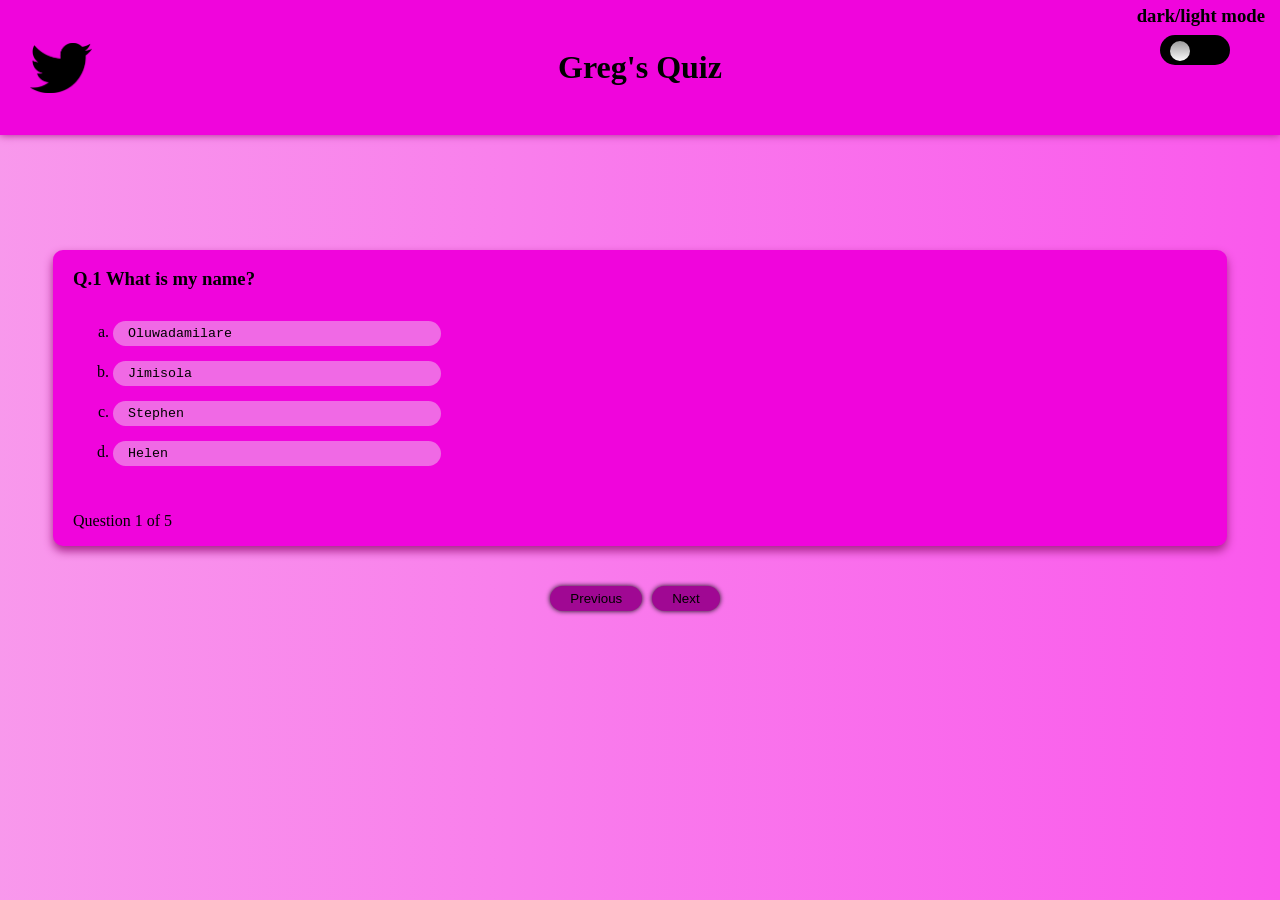
==== index.html @ 69802fca "index" ====
<!DOCTYPE html>
<html lang="en">
<head>
    <meta charset="UTF-8">
    <meta name="viewport" content="width=device-width, initial-scale=1.0">
    <title>Greg's Quiz</title>
    <link rel="stylesheet" href="quiz.css">
</head>
<body class="theBody">
    <section>
        <header class="header">
            <div class="content">
                <img src="img/twitter.png" alt="logo">
                <h1 class="textLogo">Greg's Quiz</h1>
                <div class="modeBtn">
                    <h3 class="textMode">dark/light mode</h3>
                    <input type="checkbox" id="darkmodeToggle">
                    <label for="darkmodeToggle"></label>
                </div>
            </div>

        </header>

        <div class="question_container">
            <div class="container">
               <div class="first">
                    <div class="questions">
                        <h3 class="que"></h3>
                        <ol class="allOptions" type="a">
                           <li><button class="option" id="option0"></button></li>
                           <li><button class="option" id="option1"></button></li>
                           <li><button class="option" id="option2"></button></li>
                           <li><button class="option" id="option3"></button></li>
                     </ol>

                     <p class="qCounter"></p>
                    </div>
               </div>
     
                <!--button-->
                <div class="second">
                    <div class="prevBtn" >
                        <button class="button" type="button">Previous</button>
                    </div>
                    <div class="nextBtn">
                        <button class="nbutton" type="button">Next</button>
                    </div>
                </div>
            </div>
        </div>
        <div class="result_container">
            <div class="result">
                <h2 class="resulth1">Your Score</h2>
                <p class="score_result"></p>
                <div class="resultBtn">
                    <button class="tryagain" type="button">Back to Quiz</button>
                    <button class="check" type="button">Check Answers</button>
                </div>  
            </div>
        </div>

           <!-- reveal Answers -->
        <div class="reveal_container">
            <div class="reveal_answer">
                <h2>Answers</h2>
                <ol class="allAnswer" type="1">
                    <li class="answer0"></li>
                    <li class="answer1"></li>
                    <li class="answer2"></li>
                    <li class="answer3"></li>
                    <li class="answer4"></li> 
                </ol>

                <div class="RetakeBtn">
                    <button class="Retake" type="button">Restart</button>
                </div> 
    
            </div>
        </div>
    </section>
    
    <script src="quiz.js"></script>
</body>
</html>
---- quiz.css ----
body{
    margin: 0;
    padding: 0;
}
.theBody{
    background: linear-gradient(to left, rgb(250, 89, 236), rgba(248, 147, 235, 0.954));
}

header{
    position: relative;
    background-color: rgb(240, 5, 220);
    width: 100%;
    
    height: 15vh;
    box-shadow: 0 0 8px rgb(168, 35, 139);
}
.textMode{
    position: absolute;
    right: 15px;
    top: 5px;
    margin: 0;
    color: black;
}
.content{
    position: absolute;
    width: 100%;
    height: 100%;
    display: flex;
    justify-content: center;
    align-items: center;
}
img{
    position: absolute;
    height: 50px;
    padding-left: 30px;
    left: 0;
}
.textLogo{
    font-size: 32px;
    font-family: cursive;
    color: black;
   
}
#darkmodeToggle{
    position: absolute;
    right: 190px;

}
label{
    position: absolute;
    right: 50px;
    top: 35px;
    width: 70px;
    height: 30px;
    display: block;
    background-color: rgb(0, 0, 0);
    border-radius: 200px;
    cursor: pointer;
    transition: .3s;
    /* box-shadow: inset 0 5px 15px rgb(105, 105, 105), inset 0 -5px 15px rgb(177, 177, 177)  ; */
}
label:after{
    content: '';
    width: 20px;
    height: 20px;
    position: absolute;
    top: 6px;
    left: 10px;
    transition: .3s;
    border-radius: 200px;
    background: linear-gradient(to bottom, rgb(155, 155, 155) , rgb(252, 252, 252));
}
input{
    width: 0;
    height: 0;
    visibility: hidden;
}
input:checked + label{
    background: linear-gradient(to right,rgb(255, 255, 255), rgb(204, 204, 204)) ;
}
input:checked + label:after{
    left: 40px;
    background: linear-gradient(135deg, rgb(95, 95, 95), rgb(0, 0, 0));


}
h3{
    margin-bottom: 0;
    font-family: cursive;
}
.option{
    font-family: 'Courier New', Courier, monospace;
    background-color: rgb(240, 105, 229);
    margin-top: 15px;
    padding: 5px 15px;
    border-radius: 20px;
    width: 30%;
    cursor: pointer;
    border: none;
    text-align: left;
}
.optionBg{
    background-color: rgb(209, 57, 196);
}
.darkoptionBg{
    background-color: rgb(72, 109, 209);

}

p{
    margin-top: 30px;
    font-family: cursive;
}
.question_container{
    display: flex;
    height: 85vh;
    justify-content: center;
    align-items: center;
}
.container{
    height: 70%;
    width: 100%;
    margin: 0;
    padding: 0 10px;
}
.first{
    width: 100%;
    display: flex;
    justify-content: center;
    align-items: center;
}
.questions{
    background-color: rgb(240, 5, 220);
    width: 90%;
    border-radius: 10px;
    padding: 0 20px;
    box-shadow: 0 5px 10px rgb(168, 35, 139);
    display: flex;
    justify-content: space-between;
    /* align-items: left; */
    flex-direction: column;
}
.second{
    margin-top: 40px;
    width: 100%;
    display: flex;
    justify-content: center;
    align-items: center;
}
.nbutton{
    padding: 5px 20px;
    border-radius: 20px;
    background-color: rgb(160, 8, 147);
    border: none;
    color: rgb(0, 0, 0);
    cursor: pointer;
    margin-right: 10px;
    box-shadow: 0 0 5px rgb(11, 11, 14);

}
.button{
    padding: 5px 20px;
    border-radius: 20px;
    background-color: rgb(160, 8, 147);
    color: rgb(0, 0, 0);
    border: none;
    cursor: pointer;
    margin-right: 10px;
    box-shadow: 0 0 5px rgb(11, 11, 14);
}

.result_container{
    display: none;
    height: 85vh;
    justify-content: center;
    align-items: center;
}
.result{
    display: none;
    background-color: rgb(240, 5, 220);
    box-shadow: 0 0 8px rgb(168, 35, 139);
    margin: 15px;
    padding: 30px;
    border-radius: 10px;
}
.resulth1{
    text-align: center;
    
}
.score_result{
    text-align: center;
    padding-bottom: 30px;
}
.resultBtn{
    display: flex;
    justify-content: center;
    gap: 2rem;
    align-items: center;
}
.tryagain{
    background-color: rgb(160, 8, 147);
    box-shadow: 0 0 5px rgb(11, 11, 14);
    border-radius: 30px;
    border: none;
    cursor: pointer;
    padding: 11px 18px;
    
}
.check{
    background-color: rgb(160, 8, 147);
    box-shadow: 0 0 5px rgb(11, 11, 14);
    border-radius: 30px;
    border: none;
    cursor: pointer;
    padding: 11px 18px;

}
.reveal_container{
    display: none;
    height: 85vh;
    justify-content: center;
    align-items: center;
}
.reveal_answer{
    background-color: rgb(240, 5, 220);
    box-shadow: 0 0 8px rgb(168, 35, 139);
    border-radius: 10px;
    padding: 30px;
    display: none;
}
.RetakeBtn{
    display: flex;
    justify-content: center;
    align-items: center;
}
.Retake{
    background-color: rgb(160, 8, 147);
    box-shadow: 0 0 5px rgb(11, 11, 14);
    border-radius: 30px;
    border: none;
    cursor: pointer;
    padding: 11px 18px;
    
}
/* .darkmode */

/* the page background */
.darkmode{
    background: linear-gradient(to left, rgb(17, 8, 58), rgba(44, 8, 58, 0.954) , rgb(17, 8, 58));
}
/* the header background */
.darkHeader{
    background-color: rgb(17, 8, 58);
    box-shadow: 0 0px 10px rgb(11, 11, 14);
}

/* question background */
.darkQuestions{
    background-color: rgb(17, 8, 58);
    box-shadow: 0 5px 15px rgb(11, 11, 14);
}
.darkText{
    color: white;
}

.darkOption0, .darkOption1, .darkOption2, .darkOption3{
    background-color: rgb(35, 17, 114);

}
.darkButton{
    background-color: rgb(35, 17, 114);
    color: white;
}
.darkResult{
    background-color: rgb(17, 8, 58);
    box-shadow: 0 5px 15px rgb(11, 11, 14);
}
    
@media screen and (max-width: 591px){
    .textMode{
        position: absolute;
        right: 25px;
        font-size: 1rem;
    }
    img{
        height: 40px;
    }
    .option{
        width: 70%;
    }

}
@media screen and (max-width: 600px){
    header{
        height: 10vh;
        display: flex;
        justify-content: space-between;
        align-items: center;
    }
    .textMode{
        display: none;
    }
    img{
        height: 30px;
    }
    .textLogo{
        font-size: 1.5rem;
       
    }
    .option{
        width: 80%;
    }
    label{
        position: absolute;
        right: 35px;
        top: 20px;
        width: 40px;
        height: 20px;
    }
    label:after{
        content: '';
        width: 12px;
        height: 12px;
        position: absolute;
        top: 4px;
        left: 6px;
    
    }
    
    input:checked + label:after{
        left: 20px;
    
    }
    img{
        height: 20px;
        margin-left: -15px;
    }

}
@media screen and (max-width: 400px){
    .que{
        font-size: 1rem;
    }


    .textLogo{
        font-size: 1.1rem;
       
    }
    .option{
        width: 80%;
    }

}
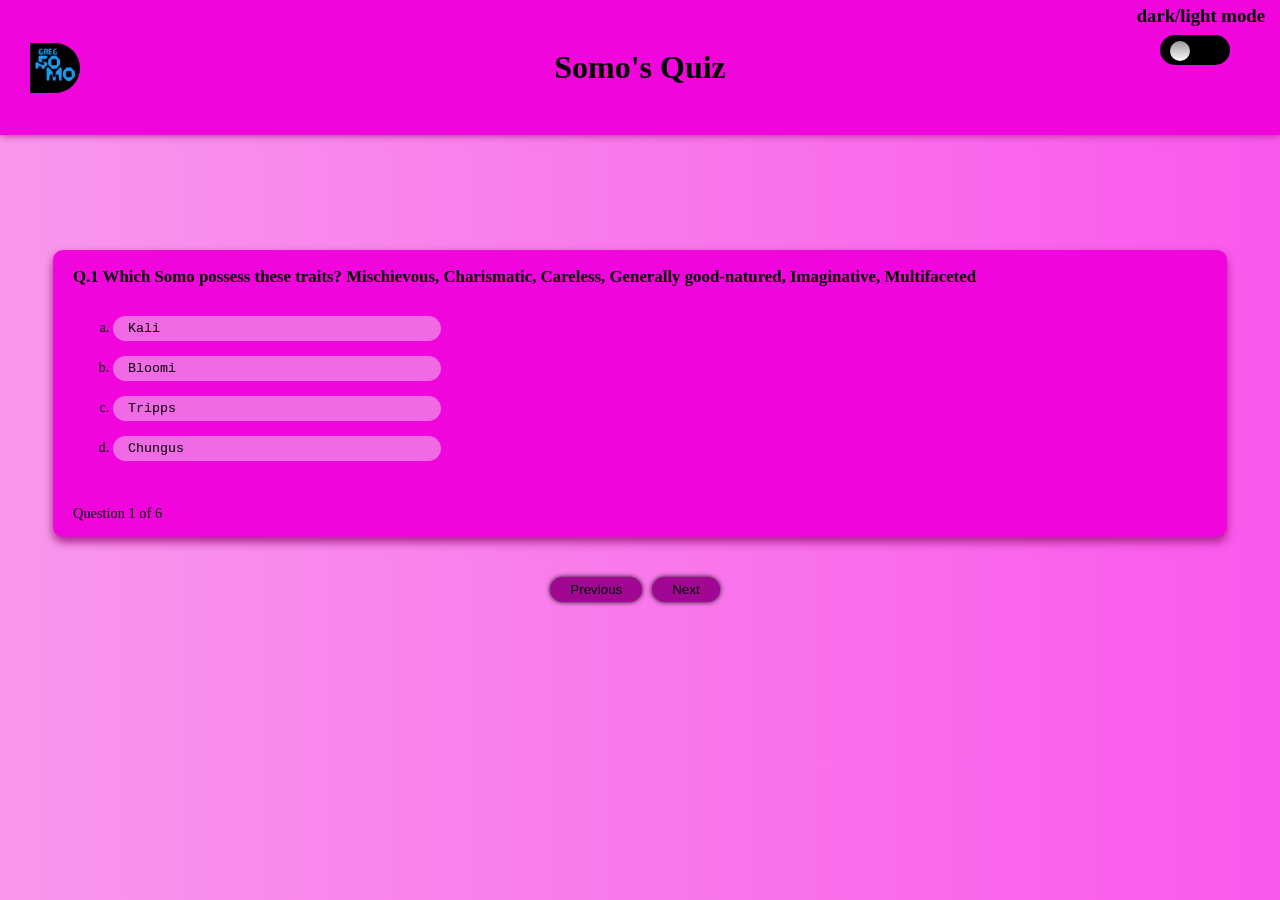
==== commit 69943cf4: "done" ====
--- a/index.html
+++ b/index.html
@@ -10,8 +10,8 @@
     <section>
         <header class="header">
             <div class="content">
-                <img src="img/twitter.png" alt="logo">
-                <h1 class="textLogo">Greg's Quiz</h1>
+                <img src="img/somo banner-01.png" alt="logo">
+                <h1 class="textLogo">Somo's Quiz</h1>
                 <div class="modeBtn">
                     <h3 class="textMode">dark/light mode</h3>
                     <input type="checkbox" id="darkmodeToggle">
@@ -62,7 +62,7 @@
            <!-- reveal Answers -->
         <div class="reveal_container">
             <div class="reveal_answer">
-                <h2>Answers</h2>
+                <h2 class="answerhead">Answers</h2>
                 <ol class="allAnswer" type="1">
                     <li class="answer0"></li>
                     <li class="answer1"></li>
--- a/quiz.css
+++ b/quiz.css
@@ -34,6 +34,7 @@
     height: 50px;
     padding-left: 30px;
     left: 0;
+    border-radius: 25px;
 }
 .textLogo{
     font-size: 32px;
@@ -130,6 +131,7 @@
     align-items: center;
 }
 .questions{
+    font-size: .9rem;
     background-color: rgb(240, 5, 220);
     width: 90%;
     border-radius: 10px;
@@ -275,6 +277,7 @@
     background-color: rgb(17, 8, 58);
     box-shadow: 0 5px 15px rgb(11, 11, 14);
 }
+
     
 @media screen and (max-width: 591px){
     .textMode{
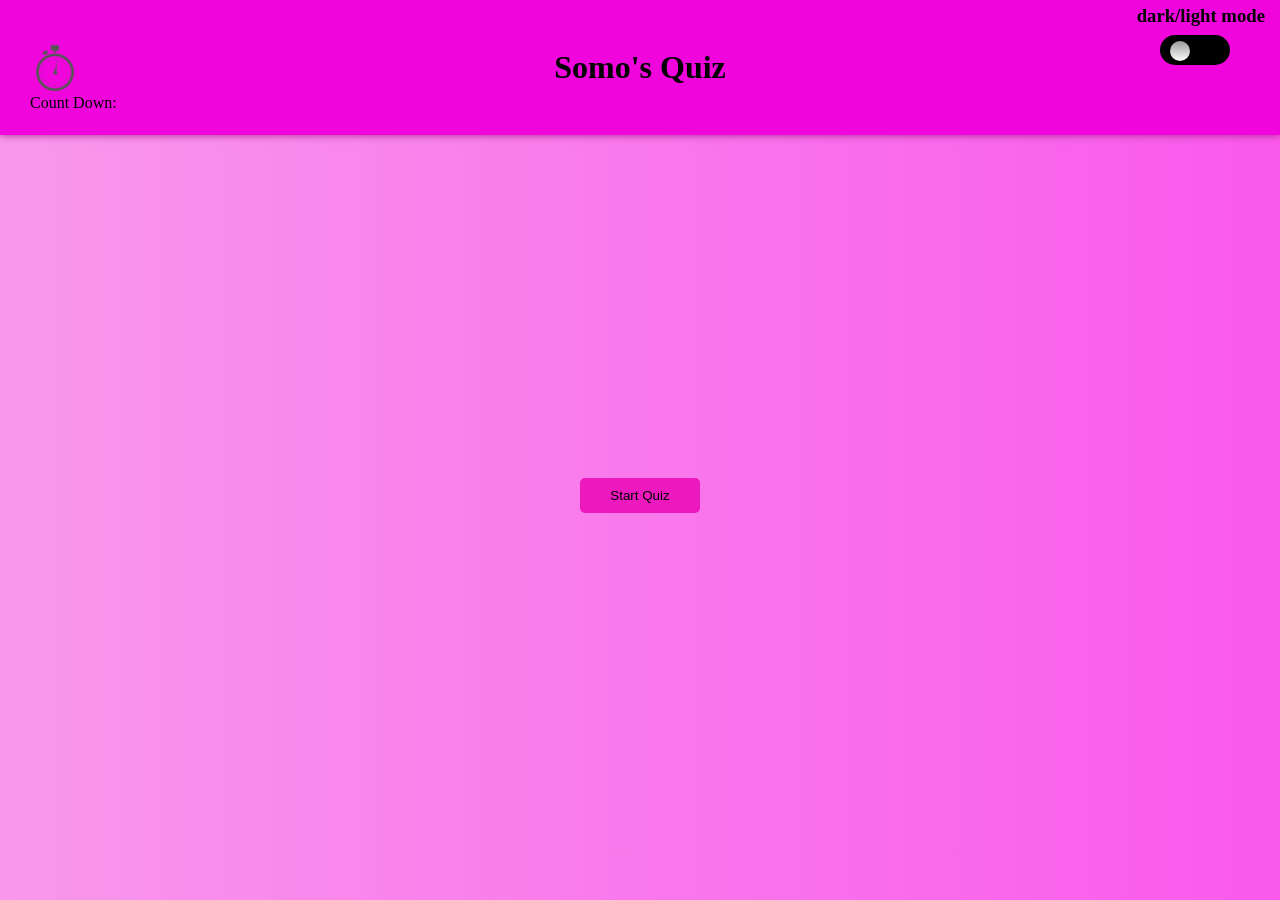
==== commit 85ece007: "timer" ====
--- a/index.html
+++ b/index.html
@@ -10,7 +10,10 @@
     <section>
         <header class="header">
             <div class="content">
-                <img src="img/somo banner-01.png" alt="logo">
+                
+                <img src="img/time.png" alt="logo">
+                <div id="timer">Count Down: <span id="countdown"></span></div>
+
                 <h1 class="textLogo">Somo's Quiz</h1>
                 <div class="modeBtn">
                     <h3 class="textMode">dark/light mode</h3>
@@ -36,6 +39,7 @@
                      <p class="qCounter"></p>
                     </div>
                </div>
+               
      
                 <!--button-->
                 <div class="second">
@@ -47,6 +51,9 @@
                     </div>
                 </div>
             </div>
+        </div>
+        <div class="startcontainer">
+            <button id="startButton" onclick="startQuiz()">Start Quiz</button>
         </div>
         <div class="result_container">
             <div class="result">
--- a/quiz.css
+++ b/quiz.css
@@ -34,11 +34,10 @@
     height: 50px;
     padding-left: 30px;
     left: 0;
-    border-radius: 25px;
 }
 .textLogo{
     font-size: 32px;
-    font-family: cursive;
+    font-family: 'Times New Roman', Times, serif;
     color: black;
    
 }
@@ -87,7 +86,7 @@
 }
 h3{
     margin-bottom: 0;
-    font-family: cursive;
+    font-family: 'Times New Roman', Times, serif;
 }
 .option{
     font-family: 'Courier New', Courier, monospace;
@@ -110,10 +109,10 @@
 
 p{
     margin-top: 30px;
-    font-family: cursive;
+    font-family: 'Times New Roman', Times, serif;
 }
 .question_container{
-    display: flex;
+    display: none;
     height: 85vh;
     justify-content: center;
     align-items: center;
@@ -354,4 +353,25 @@
         width: 80%;
     }
 
-}+}
+.startcontainer{
+    width: 100%;
+    display: flex;
+    justify-content: center;
+    align-items: center;
+    height: 80vh;
+}
+#startButton{
+    padding: 10px 30px;
+    border-radius: 5px;
+    border: none;
+    background-color: rgb(236, 25, 190);
+
+}
+#timer{
+    position: absolute;
+    margin-top: 70px;
+    padding-left: 30px;
+    left: 0;
+}
+
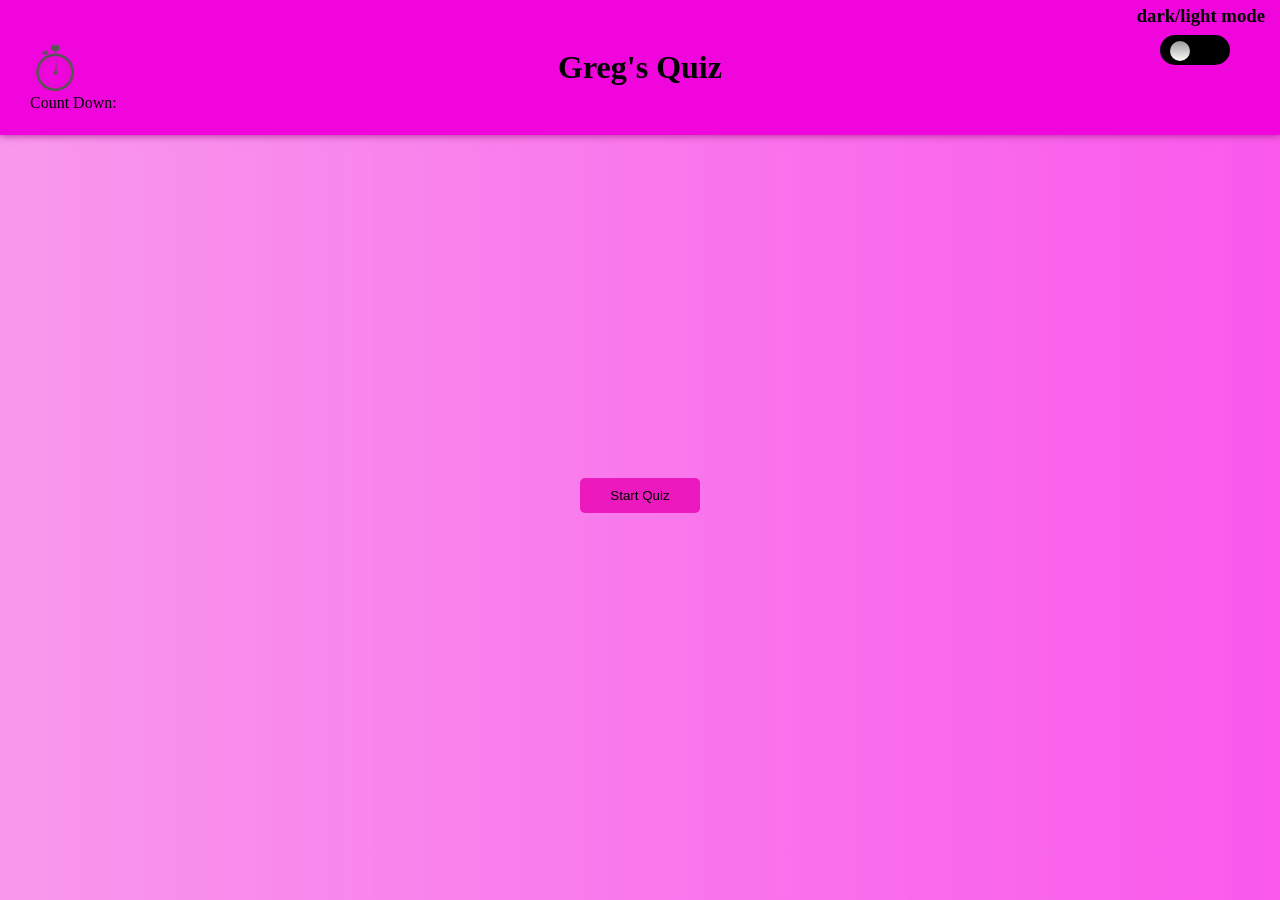
==== commit 9c39e24e: "name" ====
--- a/index.html
+++ b/index.html
@@ -14,7 +14,7 @@
                 <img src="img/time.png" alt="logo">
                 <div id="timer">Count Down: <span id="countdown"></span></div>
 
-                <h1 class="textLogo">Somo's Quiz</h1>
+                <h1 class="textLogo">Greg's Quiz</h1>
                 <div class="modeBtn">
                     <h3 class="textMode">dark/light mode</h3>
                     <input type="checkbox" id="darkmodeToggle">
